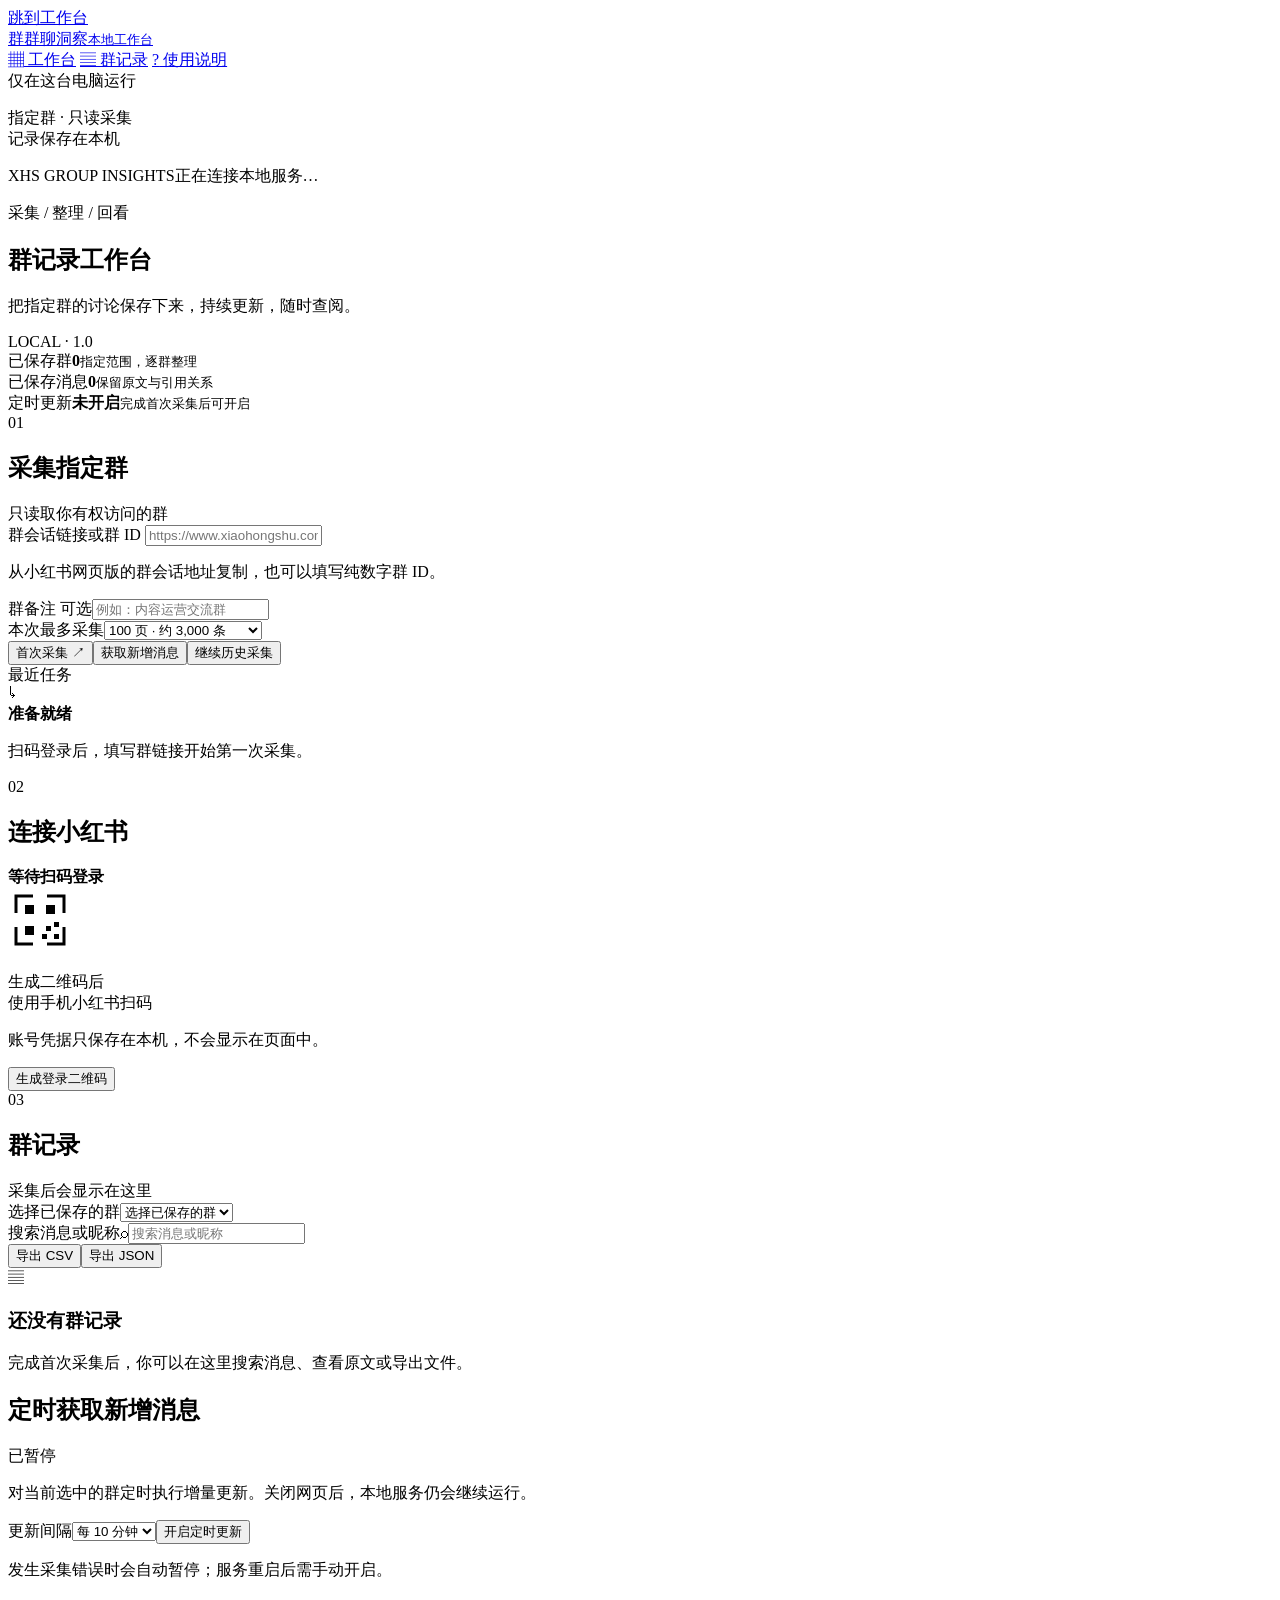
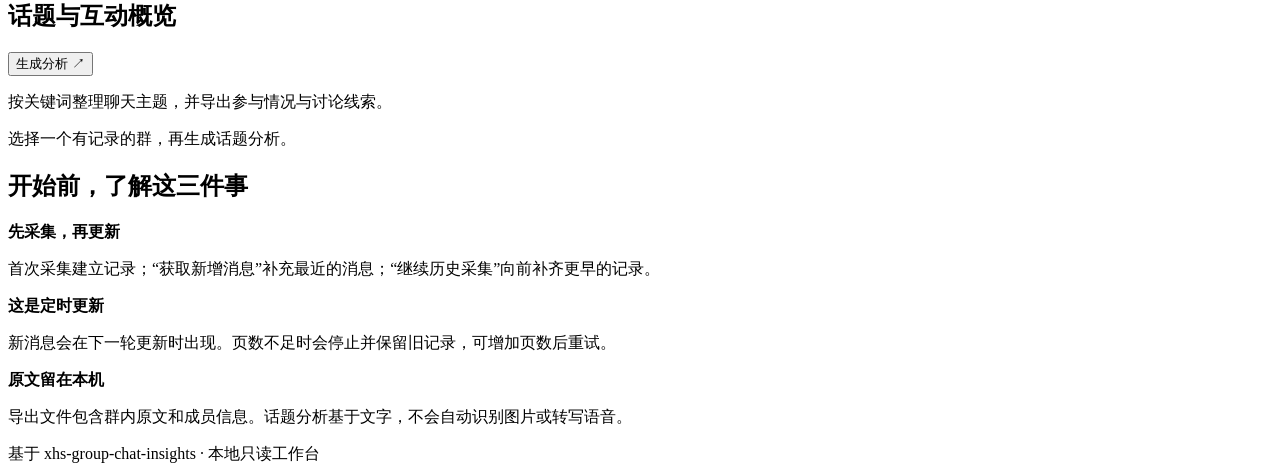
==== webapp/static/index.html @ 1d16a7a9 "Save working local group-chat UI and verified QR login" ====
<!doctype html>
<html lang="zh-CN">
<head>
  <meta charset="utf-8">
  <meta name="viewport" content="width=device-width, initial-scale=1">
  <meta name="color-scheme" content="light">
  <title>群聊洞察 · 本地工作台</title>
  <link rel="icon" href="/static/favicon.svg" type="image/svg+xml">
  <link rel="stylesheet" href="/static/style.css">
  <script src="/static/app.js" defer></script>
</head>
<body>
<a class="skip-link" href="#workspace">跳到工作台</a>
<aside class="sidebar">
  <a class="brand" href="#workspace"><span class="brand-mark">群</span><span>群聊洞察<small>本地工作台</small></span></a>
  <nav aria-label="主导航">
    <a class="nav-link active" href="#workspace"><span aria-hidden="true">▦</span> 工作台</a>
    <a class="nav-link" href="#records"><span aria-hidden="true">▤</span> 群记录</a>
    <a class="nav-link" href="#guide"><span aria-hidden="true">?</span> 使用说明</a>
  </nav>
  <div class="sidebar-note"><span class="local-dot"></span> 仅在这台电脑运行<p>指定群 · 只读采集<br>记录保存在本机</p></div>
</aside>
<main id="workspace">
  <header class="topbar"><span class="eyebrow">XHS GROUP INSIGHTS</span><span id="service-badge" class="badge">正在连接本地服务…</span></header>
  <section class="page-intro"><div><p class="eyebrow red">采集 / 整理 / 回看</p><h1>群记录工作台</h1><p>把指定群的讨论保存下来，持续更新，随时查阅。</p></div><span class="version">LOCAL · 1.0</span></section>
  <section class="stats" aria-label="记录概览">
    <div><span>已保存群</span><strong id="stat-groups">0</strong><small>指定范围，逐群整理</small></div>
    <div><span>已保存消息</span><strong id="stat-messages">0</strong><small>保留原文与引用关系</small></div>
    <div><span>定时更新</span><strong id="stat-monitor" class="stat-word">未开启</strong><small id="monitor-hint">完成首次采集后可开启</small></div>
  </section>
  <div class="workspace-grid">
    <section class="panel capture-panel" aria-labelledby="capture-heading">
      <div class="panel-heading"><div><span class="step">01</span><h2 id="capture-heading">采集指定群</h2></div><span class="subtle">只读取你有权访问的群</span></div>
      <form id="capture-form">
        <label for="chat-url">群会话链接或群 ID</label>
        <input id="chat-url" name="chat_url" required maxlength="512" placeholder="https://www.xiaohongshu.com/chat/…" autocomplete="off">
        <p class="field-hint">从小红书网页版的群会话地址复制，也可以填写纯数字群 ID。</p>
        <div class="form-grid"><div><label for="group-name">群备注 <span class="optional">可选</span></label><input id="group-name" maxlength="80" placeholder="例如：内容运营交流群"></div><div><label for="max-pages">本次最多采集</label><select id="max-pages"><option value="20">20 页 · 约 600 条</option><option value="100" selected>100 页 · 约 3,000 条</option><option value="500">500 页 · 约 15,000 条</option><option value="1000">1,000 页 · 约 30,000 条</option></select></div></div>
        <div class="actions"><button id="capture-full" class="button primary" type="submit">首次采集 <span aria-hidden="true">↗</span></button><button id="capture-update" class="button" type="button">获取新增消息</button><button id="capture-resume" class="text-button" type="button">继续历史采集</button></div>
      </form>
      <div class="task-area"><div class="section-label">最近任务 <button id="cancel-job" class="text-button danger" hidden>取消任务</button></div><div id="job-status" class="job-status" role="status" aria-live="polite"><span class="job-icon" aria-hidden="true">↳</span><div><strong>准备就绪</strong><p>扫码登录后，填写群链接开始第一次采集。</p></div></div><ol id="job-logs" class="job-logs"></ol></div>
    </section>
    <section class="panel login-panel" aria-labelledby="login-heading"><div class="panel-heading"><div><span class="step">02</span><h2 id="login-heading">连接小红书</h2></div></div><div class="login-state"><span id="login-indicator" class="state-dot"></span><strong id="login-state">等待扫码登录</strong></div><div id="qr-box" class="qr-box"><div id="qr-placeholder"><svg width="64" height="64" viewBox="0 0 64 64" fill="none" aria-hidden="true"><path d="M8 25V8h17M39 8h17v17M56 39v17H39M25 56H8V39" stroke="currentColor" stroke-width="3"/><path d="M17 17h9v9h-9zM38 17h9v9h-9zM17 38h9v9h-9zM38 38h5v5h-5zM46 46h5v5h-5zM46 34h5v5h-5zM34 46h5v5h-5z" fill="currentColor"/></svg><p>生成二维码后<br>使用手机小红书扫码</p></div><img id="login-qr" alt="小红书登录二维码，请用手机小红书扫描" hidden></div><p id="login-message" class="login-message">账号凭据只保存在本机，不会显示在页面中。</p><button id="login-button" class="button full-width">生成登录二维码</button></section>
  </div>
  <section class="panel records-panel" id="records" aria-labelledby="records-heading"><div class="panel-heading"><div><span class="step">03</span><h2 id="records-heading">群记录</h2></div><span id="record-range" class="subtle">采集后会显示在这里</span></div><div class="records-toolbar"><div class="select-group"><label class="sr-only" for="saved-group">选择已保存的群</label><select id="saved-group"><option value="">选择已保存的群</option></select></div><div class="search-box"><label class="sr-only" for="search">搜索消息或昵称</label><span aria-hidden="true">⌕</span><input id="search" type="search" maxlength="200" placeholder="搜索消息或昵称"></div><div class="download-actions"><button id="download-csv" class="button small">导出 CSV</button><button id="download-json" class="button small">导出 JSON</button></div></div><div id="record-empty" class="empty-state"><span class="empty-icon" aria-hidden="true">▤</span><h3>还没有群记录</h3><p>完成首次采集后，你可以在这里搜索消息、查看原文或导出文件。</p></div><div id="message-list" class="message-list" aria-live="polite"></div><div id="pagination" class="pagination" hidden><span id="record-total"></span><div><button id="page-prev" class="button small">上一页</button><span id="page-label">第 1 页</span><button id="page-next" class="button small">下一页</button></div></div></section>
  <div class="bottom-grid"><section class="panel" aria-labelledby="monitor-heading"><div class="panel-heading"><div><h2 id="monitor-heading">定时获取新增消息</h2></div><span class="badge neutral" id="monitor-state">已暂停</span></div><p class="description">对当前选中的群定时执行增量更新。关闭网页后，本地服务仍会继续运行。</p><div class="monitor-controls"><label for="interval">更新间隔</label><select id="interval"><option value="5">每 5 分钟</option><option value="10" selected>每 10 分钟</option><option value="15">每 15 分钟</option><option value="30">每 30 分钟</option><option value="60">每小时</option></select><button id="monitor-button" class="button">开启定时更新</button></div><p id="monitor-detail" class="field-hint">发生采集错误时会自动暂停；服务重启后需手动开启。</p></section><section class="panel" aria-labelledby="analysis-heading"><div class="panel-heading"><div><h2 id="analysis-heading">话题与互动概览</h2></div><button id="analyze-button" class="text-button">生成分析 ↗</button></div><p class="description">按关键词整理聊天主题，并导出参与情况与讨论线索。</p><div id="analysis-empty" class="compact-empty">选择一个有记录的群，再生成话题分析。</div><div id="topic-list" class="topic-list"></div><div id="analysis-downloads" class="analysis-downloads" hidden><button class="text-button" data-download="topics">话题表 ↓</button><button class="text-button" data-download="participants">互动表 ↓</button><button class="text-button" data-download="events">讨论线索 ↓</button></div></section></div>
  <section class="guide" id="guide"><h2>开始前，了解这三件事</h2><div class="guide-grid"><div><strong>先采集，再更新</strong><p>首次采集建立记录；“获取新增消息”补充最近的消息；“继续历史采集”向前补齐更早的记录。</p></div><div><strong>这是定时更新</strong><p>新消息会在下一轮更新时出现。页数不足时会停止并保留旧记录，可增加页数后重试。</p></div><div><strong>原文留在本机</strong><p>导出文件包含群内原文和成员信息。话题分析基于文字，不会自动识别图片或转写语音。</p></div></div></section>
  <footer>基于 xhs-group-chat-insights · 本地只读工作台</footer>
</main>
<div id="toast" class="toast" role="alert" hidden></div>
</body>
</html>
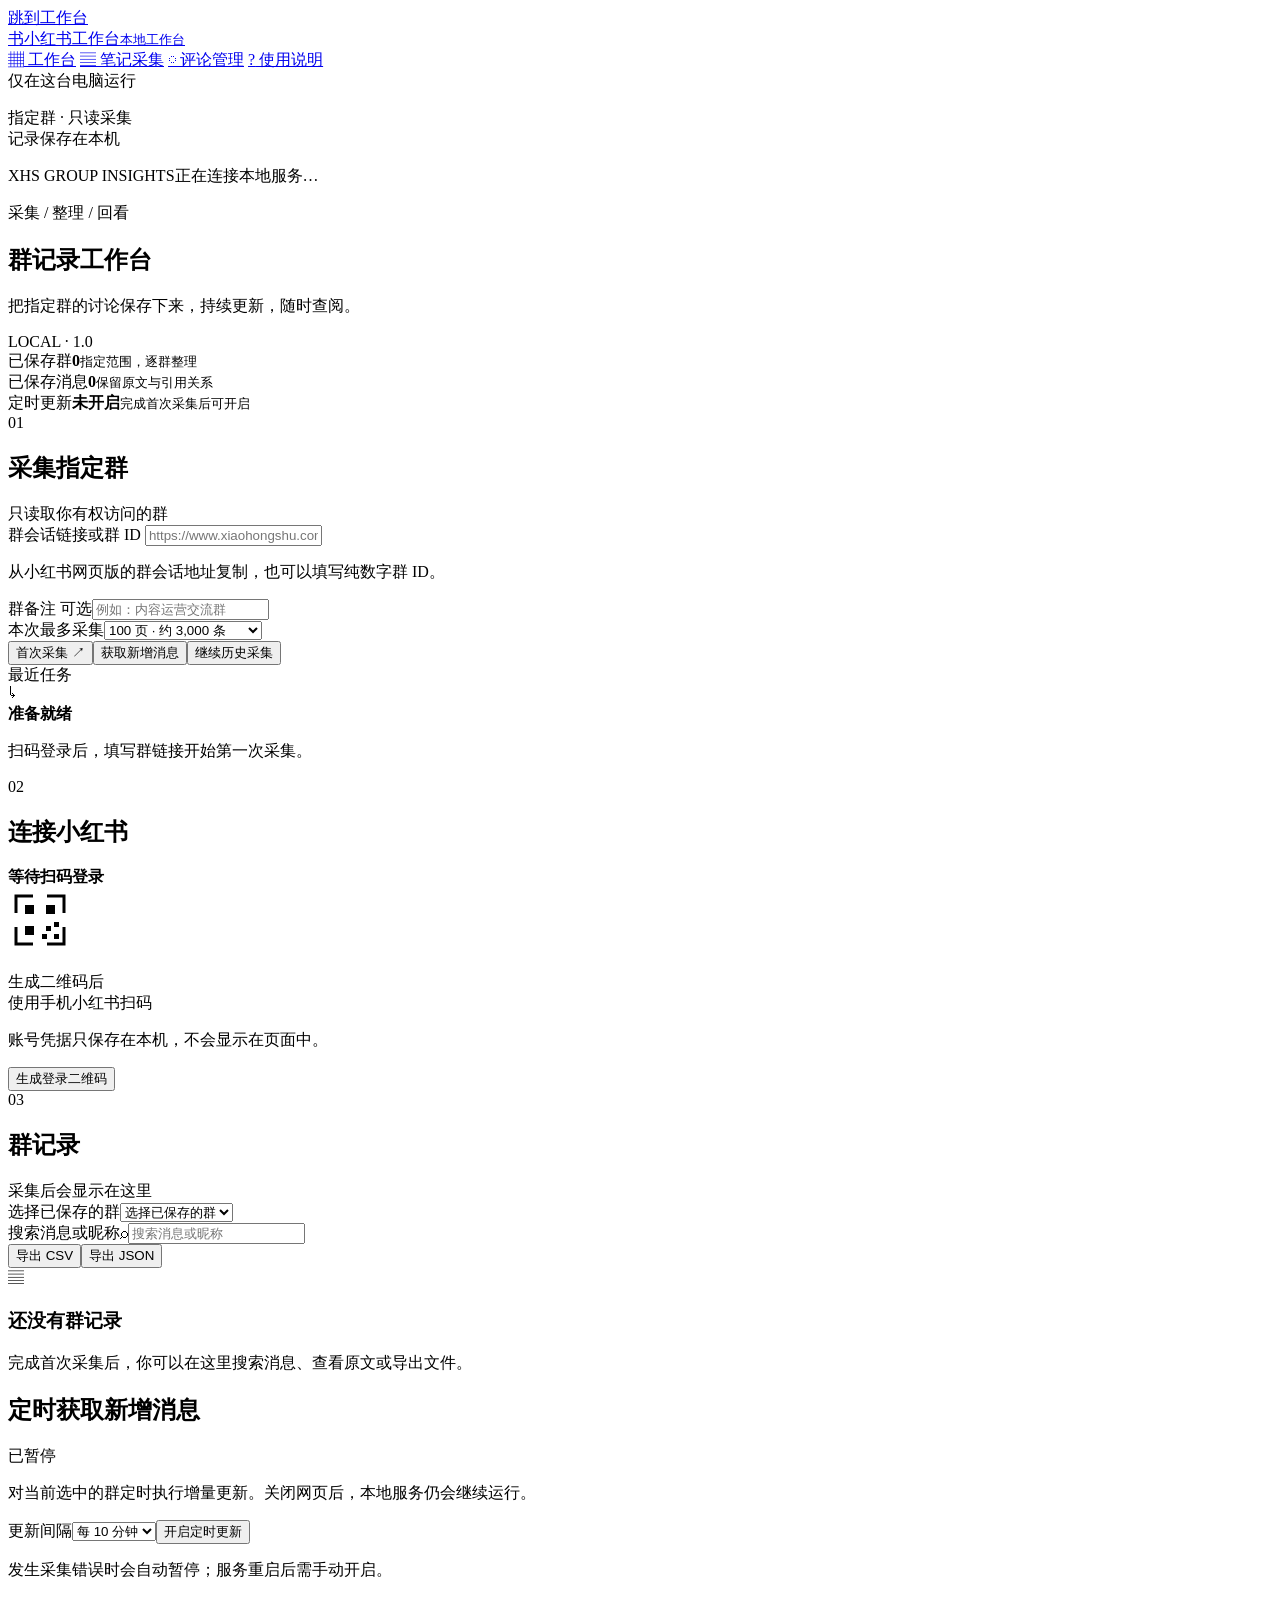
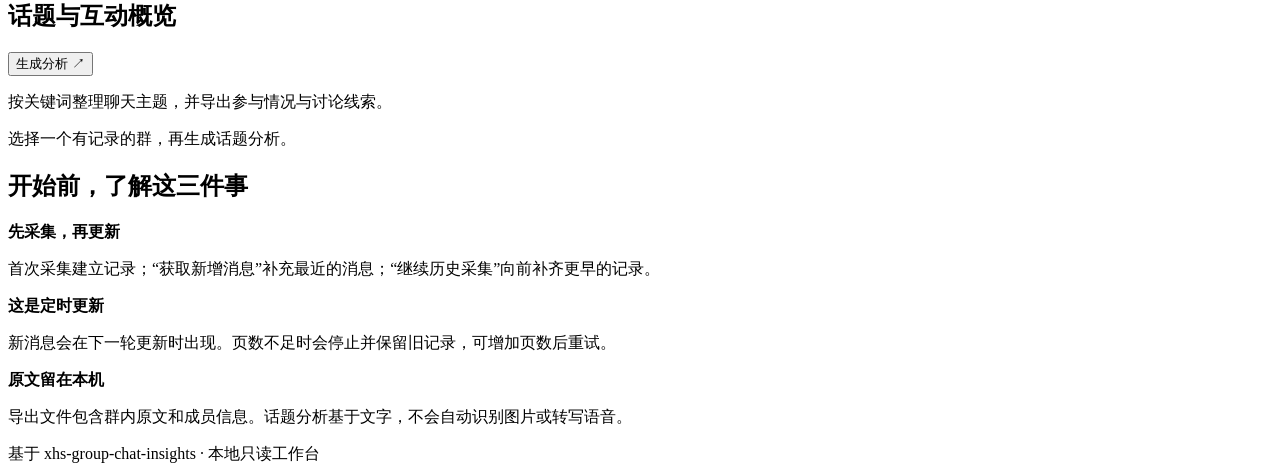
==== commit 7533e15c: "Add note collection and comment management pages with filtered exports" ====
--- a/webapp/static/index.html
+++ b/webapp/static/index.html
@@ -12,10 +12,11 @@
 <body>
 <a class="skip-link" href="#workspace">跳到工作台</a>
 <aside class="sidebar">
-  <a class="brand" href="#workspace"><span class="brand-mark">群</span><span>群聊洞察<small>本地工作台</small></span></a>
+  <a class="brand" href="#workspace"><span class="brand-mark">书</span><span>小红书工作台<small>本地工作台</small></span></a>
   <nav aria-label="主导航">
     <a class="nav-link active" href="#workspace"><span aria-hidden="true">▦</span> 工作台</a>
-    <a class="nav-link" href="#records"><span aria-hidden="true">▤</span> 群记录</a>
+    <a class="nav-link" href="/notes"><span aria-hidden="true">▤</span> 笔记采集</a>
+    <a class="nav-link" href="/comments"><span aria-hidden="true">◌</span> 评论管理</a>
     <a class="nav-link" href="#guide"><span aria-hidden="true">?</span> 使用说明</a>
   </nav>
   <div class="sidebar-note"><span class="local-dot"></span> 仅在这台电脑运行<p>指定群 · 只读采集<br>记录保存在本机</p></div>
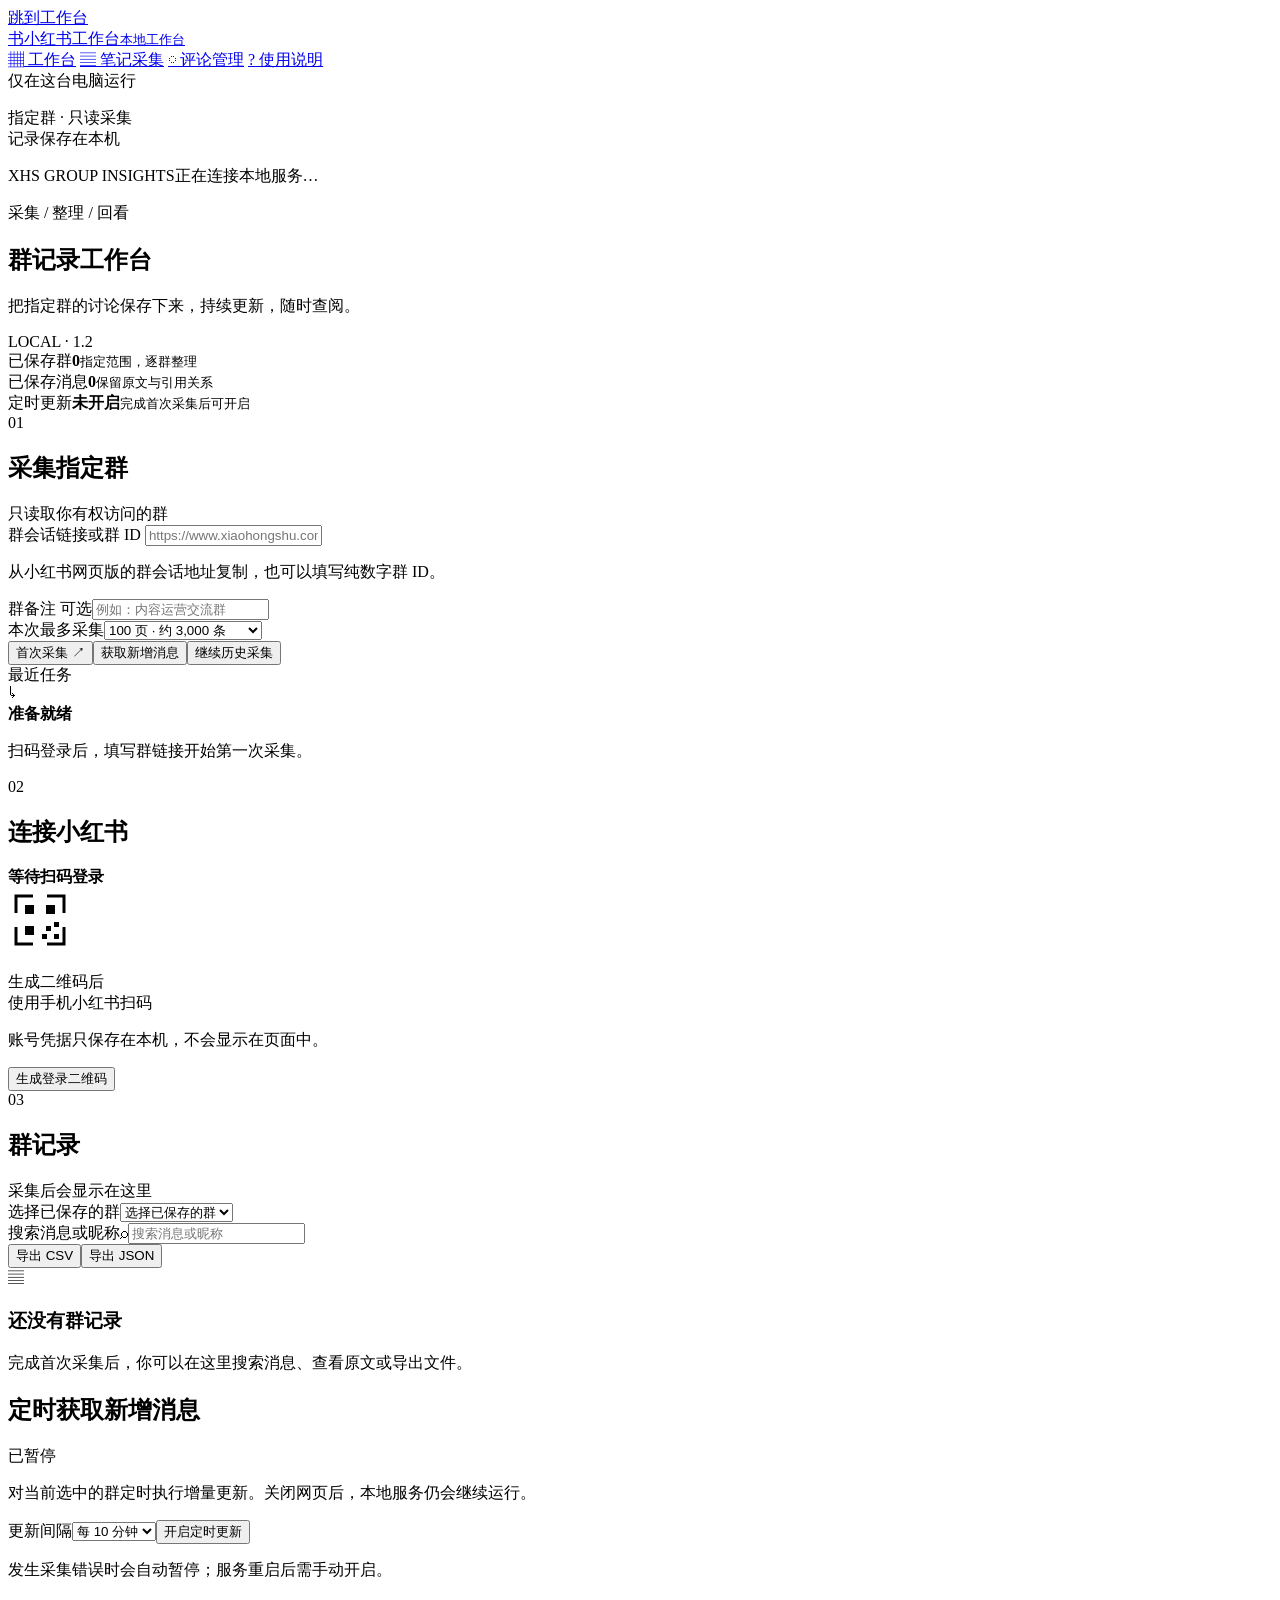
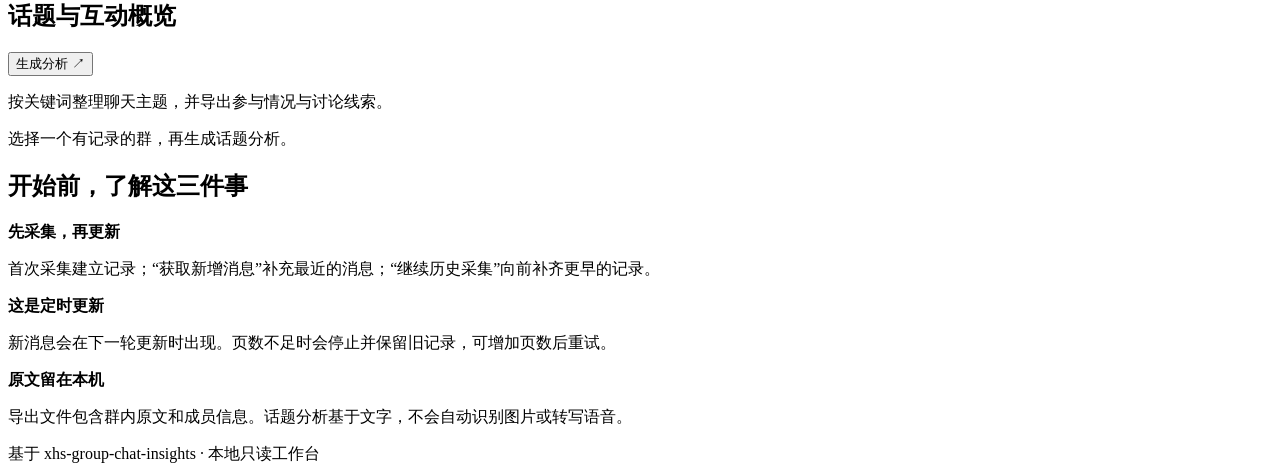
==== commit d1cc3b22: "Polish expanded workflows and record review and live verification" ====
--- a/webapp/static/index.html
+++ b/webapp/static/index.html
@@ -23,7 +23,7 @@
 </aside>
 <main id="workspace">
   <header class="topbar"><span class="eyebrow">XHS GROUP INSIGHTS</span><span id="service-badge" class="badge">正在连接本地服务…</span></header>
-  <section class="page-intro"><div><p class="eyebrow red">采集 / 整理 / 回看</p><h1>群记录工作台</h1><p>把指定群的讨论保存下来，持续更新，随时查阅。</p></div><span class="version">LOCAL · 1.0</span></section>
+  <section class="page-intro"><div><p class="eyebrow red">采集 / 整理 / 回看</p><h1>群记录工作台</h1><p>把指定群的讨论保存下来，持续更新，随时查阅。</p></div><span class="version">LOCAL · 1.2</span></section>
   <section class="stats" aria-label="记录概览">
     <div><span>已保存群</span><strong id="stat-groups">0</strong><small>指定范围，逐群整理</small></div>
     <div><span>已保存消息</span><strong id="stat-messages">0</strong><small>保留原文与引用关系</small></div>
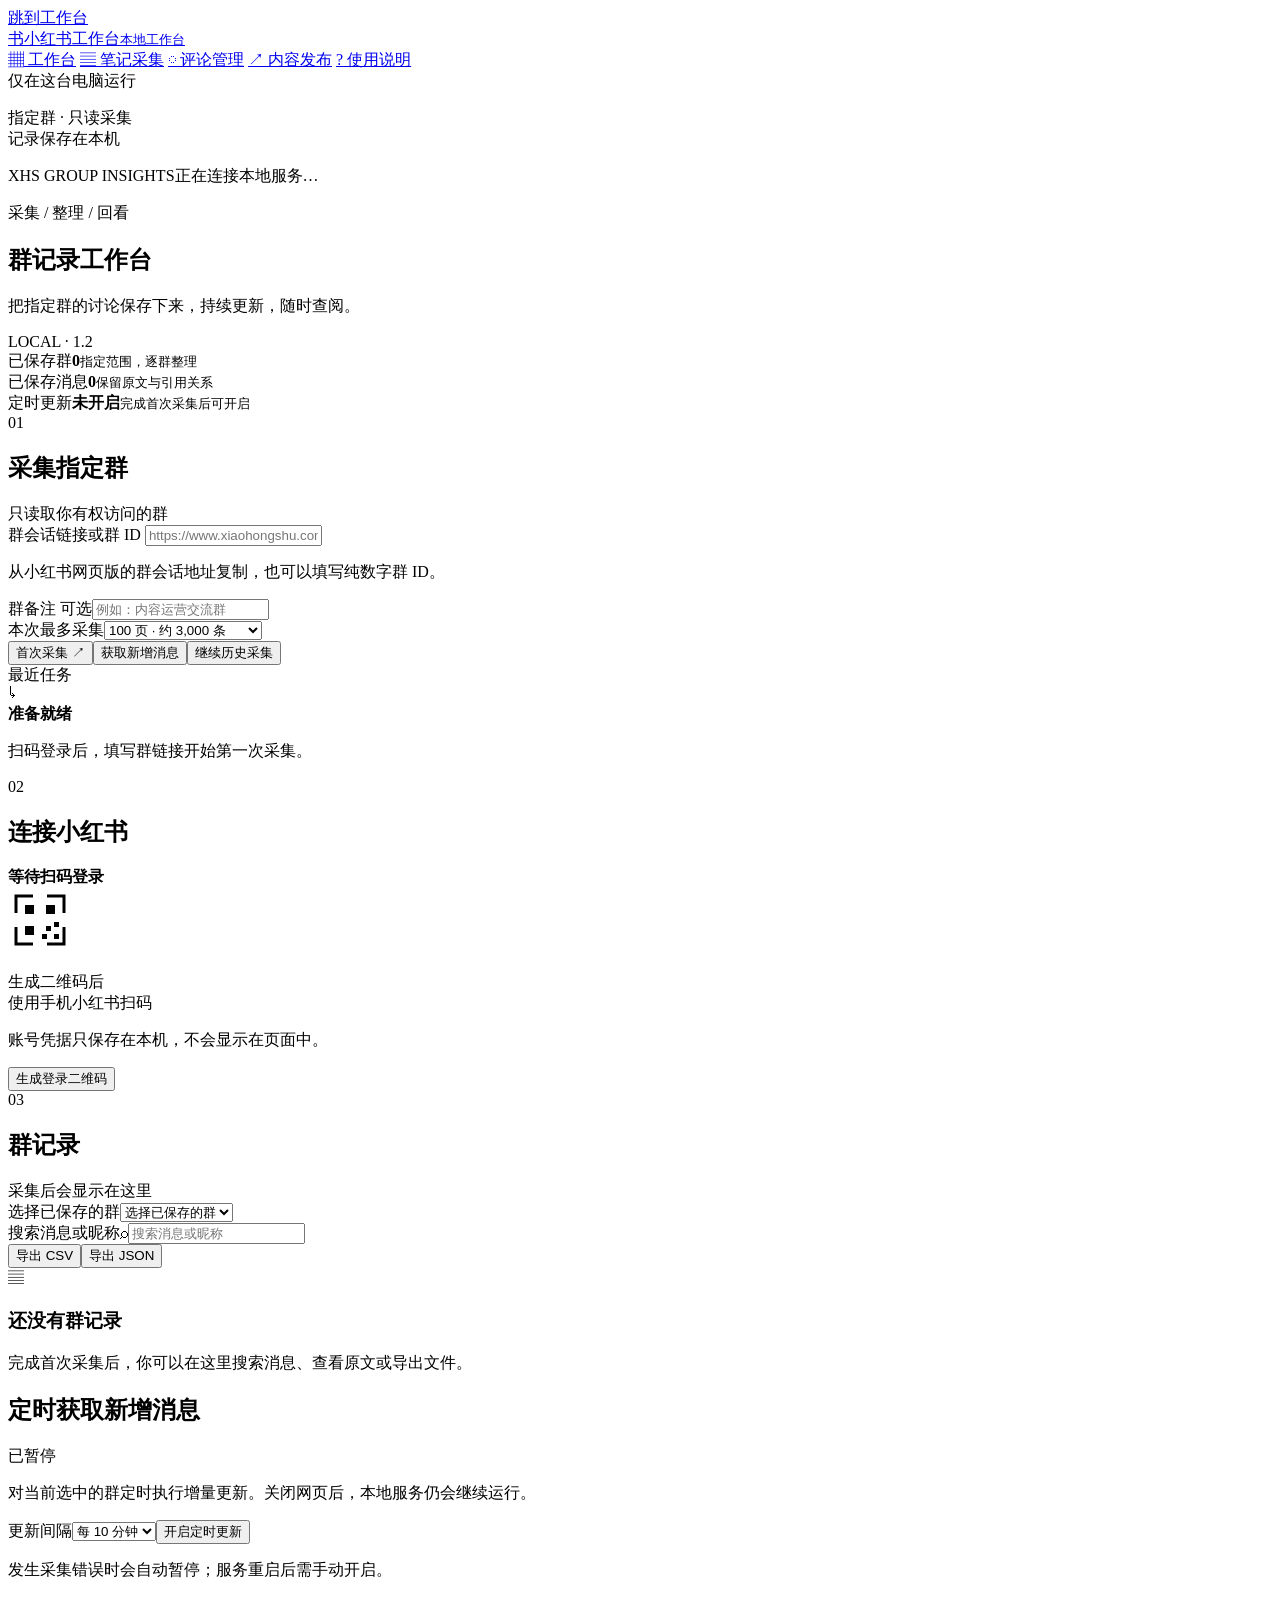
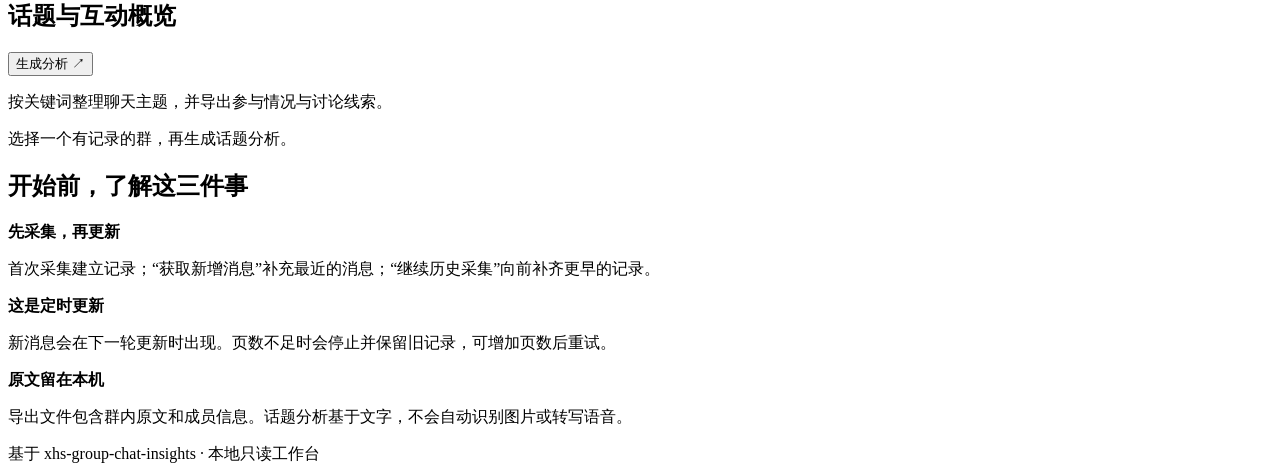
==== commit 2cd4ff08: "Integrate Xiaohongshu publishing with separate sessions, one-shot submission, and Docker browser run" ====
--- a/webapp/static/index.html
+++ b/webapp/static/index.html
@@ -17,6 +17,7 @@
     <a class="nav-link active" href="#workspace"><span aria-hidden="true">▦</span> 工作台</a>
     <a class="nav-link" href="/notes"><span aria-hidden="true">▤</span> 笔记采集</a>
     <a class="nav-link" href="/comments"><span aria-hidden="true">◌</span> 评论管理</a>
+    <a class="nav-link" href="/publish"><span aria-hidden="true">↗</span> 内容发布</a>
     <a class="nav-link" href="#guide"><span aria-hidden="true">?</span> 使用说明</a>
   </nav>
   <div class="sidebar-note"><span class="local-dot"></span> 仅在这台电脑运行<p>指定群 · 只读采集<br>记录保存在本机</p></div>
